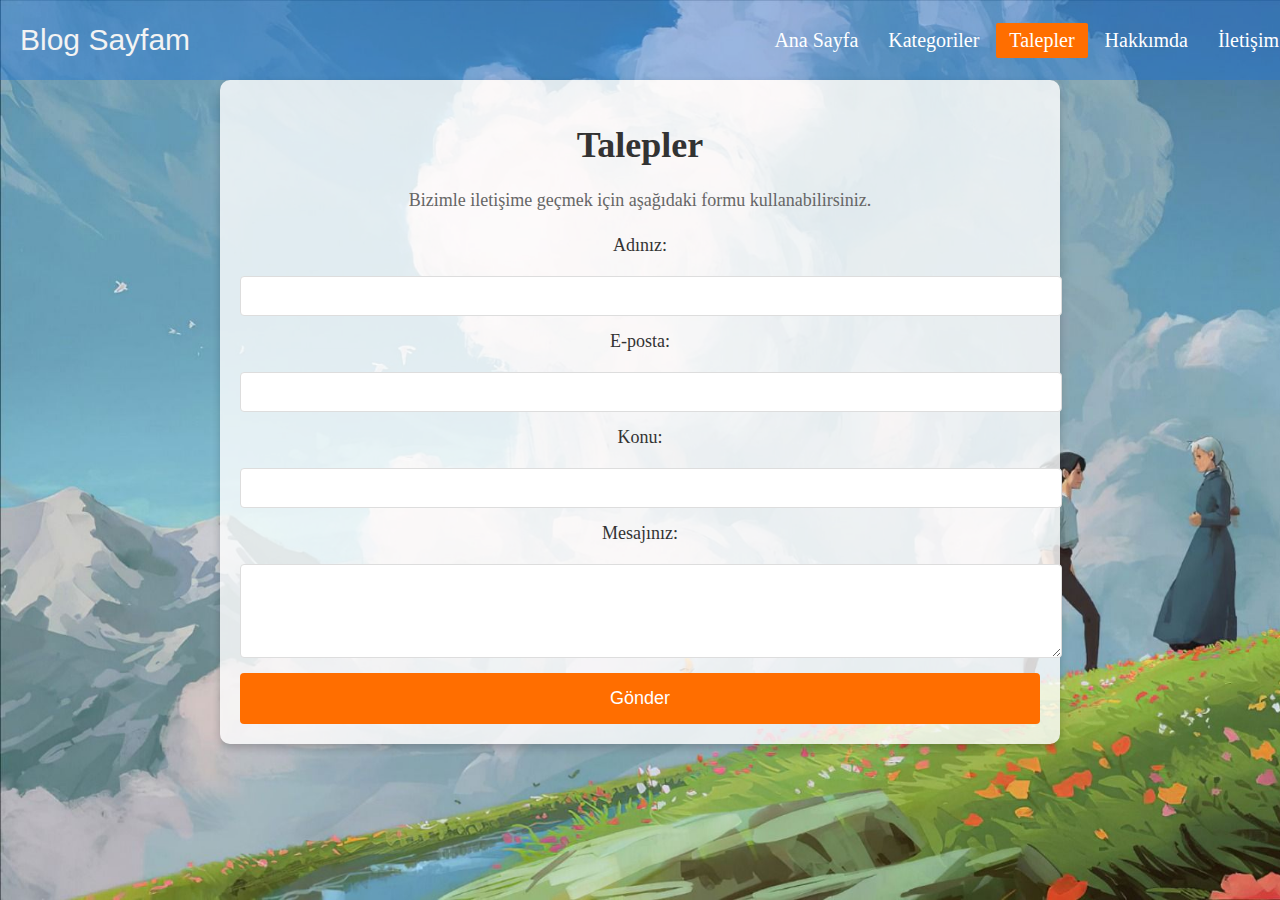
==== request.html @ 8bc8e215 "Add files via upload" ====
<!DOCTYPE html>
<html lang="en">
<head>
    <meta charset="UTF-8">
    <meta name="viewport" content="width=device-width, initial-scale=1.0">
    <title>Talepler</title> 
    <link rel="stylesheet" href="style.css">
</head>
<body>
    <div class="container">
        <div class="navbar">
            <div class="logo">
                <a href="#">Blog Sayfam</a>
            </div>
            <ul>
                <li>
                    <a href="index.html">Ana Sayfa</a>
                    <a href="categories.html">Kategoriler</a>                    
                    <a href="request.html" class="active">Talepler</a>
                    <a href="aboutme.html">Hakkımda</a>
                    <a href="communication.html">İletişim</a>
                </li>
            </ul>
        </div>
        <div class="contact">
            <h1>Talepler</h1>
            <p>Bizimle iletişime geçmek için aşağıdaki formu kullanabilirsiniz.</p>
            <form action="/submit-contact" method="post">
                <label for="name">Adınız:</label>
                <input type="text" id="name" name="name" required>
                
                <label for="email">E-posta:</label>
                <input type="email" id="email" name="email" required>
                
                <label for="subject">Konu:</label>
                <input type="text" id="subject" name="subject" required>
                
                <label for="message">Mesajınız:</label>
                <textarea id="message" name="message" rows="4" required></textarea>
                
                <button type="submit">Gönder</button>
            </form>
        </div>
    </div>
</body>
</html>
---- style.css ----
html, body {
    margin: 0;
    padding: 0;
    overflow-x: hidden; /* Yatay kaydırmayı gizler */
}

.container {
    background-image: url(1.jpg);
    height: 100vh;
    background-size: cover;
    width: 100%;
}

.navbar {
    display: flex;
    justify-content: space-between;
    align-items: center;
    width: 100%;
    height: 80px;
    background: rgba(22, 112, 214, 0.4);
    padding: 0 20px;
}

.navbar .logo a {
    text-decoration: none;
    font-size: 30px;
    font-family: sans-serif;
    color: #f3f3f3;
}

.navbar ul {
    list-style: none;
    display: flex;
    margin: 0;
}

.navbar ul li {
    margin: 0 8px;
}

.navbar ul li a {
    color: white;
    text-decoration: none;
    font-size: 20px;
    padding: 6px 13px;
    font-family: 'Times New Roman';
    display: inline-block;
}

.navbar ul li a.active,
.navbar ul li a:hover {
    background: #ff6e00;
    border-radius: 2px;
}

.center {
    position: absolute;
    top: 50%;
    left: 50%;
    transform: translate(-50%, -50%);
    font-family: sans-serif;
    user-select: none;
    text-align: center;
    display: flex; /* Flexbox kullanarak hizalamak için */
    flex-direction: column; /* Dikey hizalama */
    align-items: center; /* Yatayda ortalar */
}

.center h1 {
    color: black;
    font-size: 70px;
    font-weight: bold;
    width: 100%;
}

.center h2 {
    color: #fff;
    font-size: 50px;
    font-weight: bold;
    margin-top: 10px;
}

.center .buttons {
    display: flex; /* Flexbox kullanarak hizalamak için */
    justify-content: center; /* Yatayda ortalar */
    gap: 15px; /* Butonlar arasında boşluk bırakır */
    margin: 35px 0; /* Yukarı ve aşağı margin */
}

.buttons button {
    height: 100px;
    width: 100px;
    font-size: 18px;
    font-weight: bold;
    color: #ffb3b3;
    background: rgb(207,96,88);
    border: solid 1px red;
    cursor: pointer;
    outline: none;
    border-radius: 45px;
    transition: background .5s;
}

.buttons button:hover {
    background: #fff;
}

/* Hakkımda Sayfası İçin Stil */
.aboutme {
    padding: 20px;
    text-align: center;
}

.aboutme h1 {
    font-size: 36px;
    color: #333;
    margin-bottom: 20px;
}

.aboutme p {
    font-size: 18px;
    color: #666;
    line-height: 1.6;
    margin-bottom: 20px;
}

.aboutme img {
    max-width: 100%;
    height: auto;
    border-radius: 10px;
    box-shadow: 0 4px 8px rgba(0, 0, 0, 0.2);
}

/* İletişim Sayfası Stilleri */
.contact {
    padding: 20px;
    text-align: center;
    background: rgba(255, 255, 255, 0.8); /* Hafif beyaz arka plan */
    border-radius: 10px;
    box-shadow: 0 4px 8px rgba(0, 0, 0, 0.2);
    max-width: 800px;
    margin: 0 auto;
}

.contact h1 {
    font-size: 36px;
    color: #333;
    margin-bottom: 20px;
}

.contact p {
    font-size: 18px;
    color: #666;
    line-height: 1.6;
    margin-bottom: 20px;
}

.contact form {
    display: flex;
    flex-direction: column;
    gap: 15px;
}

.contact form label {
    font-size: 18px;
    color: #333;
    margin-bottom: 5px;
}

.contact form input,
.contact form textarea {
    width: 100%;
    padding: 10px;
    border: 1px solid #ddd;
    border-radius: 4px;
    font-size: 16px;
}

.contact form button {
    background: #ff6e00;
    color: white;
    border: none;
    padding: 15px;
    cursor: pointer;
    border-radius: 4px;
    font-size: 18px;
    transition: background .3s;
}

.contact form button:hover {
    background: #e55b00;
}

/* İletişim Sayfası Stilleri */
.contact {
    padding: 20px;
    text-align: center;
    background: rgba(255, 255, 255, 0.8); /* Hafif beyaz arka plan */
    border-radius: 10px;
    box-shadow: 0 4px 8px rgba(0, 0, 0, 0.2);
    max-width: 800px;
    margin: 0 auto;
}

.contact h1 {
    font-size: 36px;
    color: #333;
    margin-bottom: 20px;
}

.contact p {
    font-size: 18px;
    color: #666;
    line-height: 1.6;
    margin-bottom: 20px;
}

.contact .social-media {
    display: flex;
    flex-direction: column;
    gap: 10px;
}

.contact .social-media a {
    font-size: 18px;
    color: #ff6e00;
    text-decoration: none;
}

.contact .social-media a:hover {
    text-decoration: underline;
}

.contact a {
    font-size: 18px;
    color: #ff6e00;
    text-decoration: none;
}

.contact a:hover {
    text-decoration: underline;
}
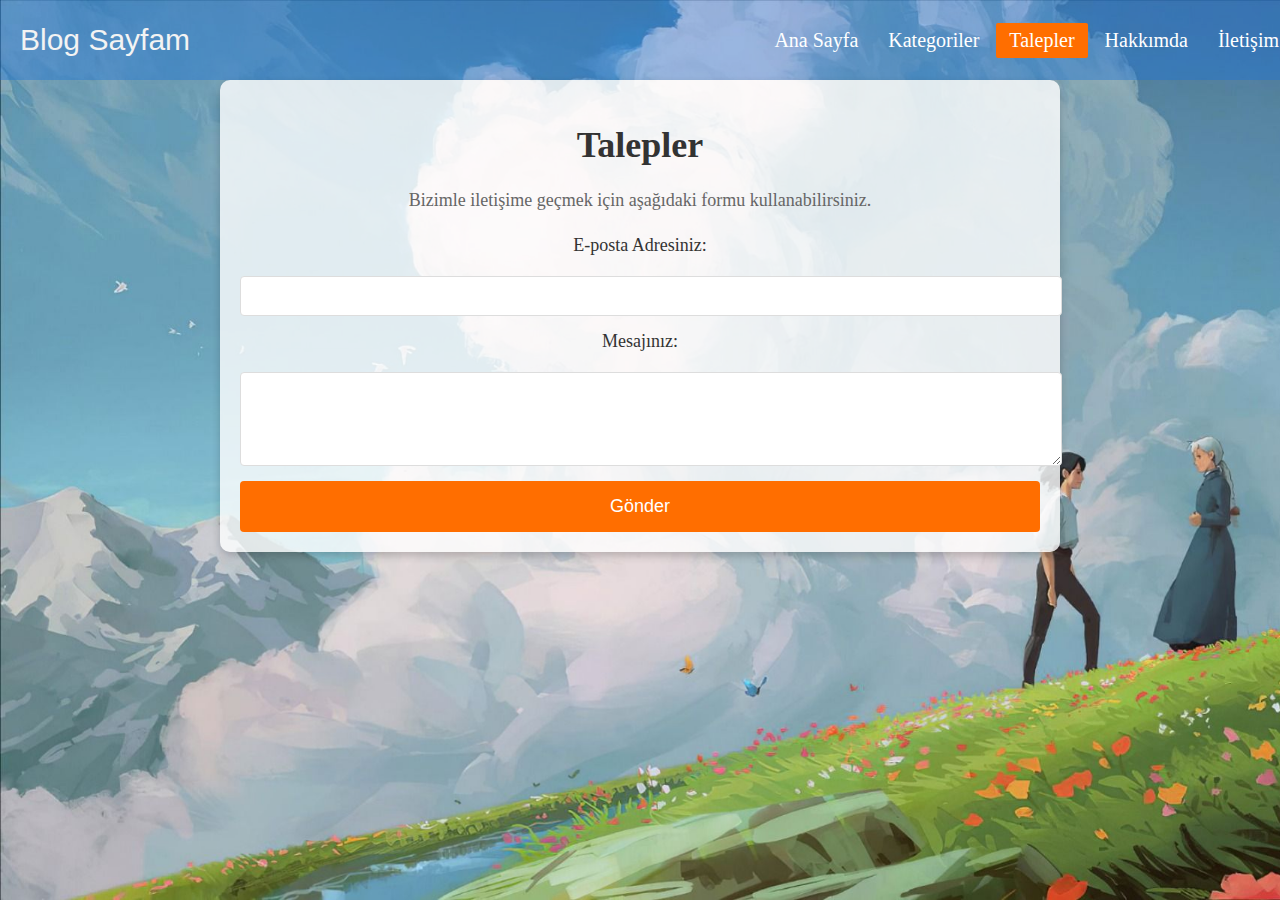
==== commit 70f998ac: "Update request.html" ====
--- a/request.html
+++ b/request.html
@@ -25,15 +25,10 @@
         <div class="contact">
             <h1>Talepler</h1>
             <p>Bizimle iletişime geçmek için aşağıdaki formu kullanabilirsiniz.</p>
-            <form action="/submit-contact" method="post">
-                <label for="name">Adınız:</label>
-                <input type="text" id="name" name="name" required>
-                
-                <label for="email">E-posta:</label>
+
+            <form action="https://formspree.io/f/xpwaeyee" method="POST">
+                <label for="email">E-posta Adresiniz:</label>
                 <input type="email" id="email" name="email" required>
-                
-                <label for="subject">Konu:</label>
-                <input type="text" id="subject" name="subject" required>
                 
                 <label for="message">Mesajınız:</label>
                 <textarea id="message" name="message" rows="4" required></textarea>
